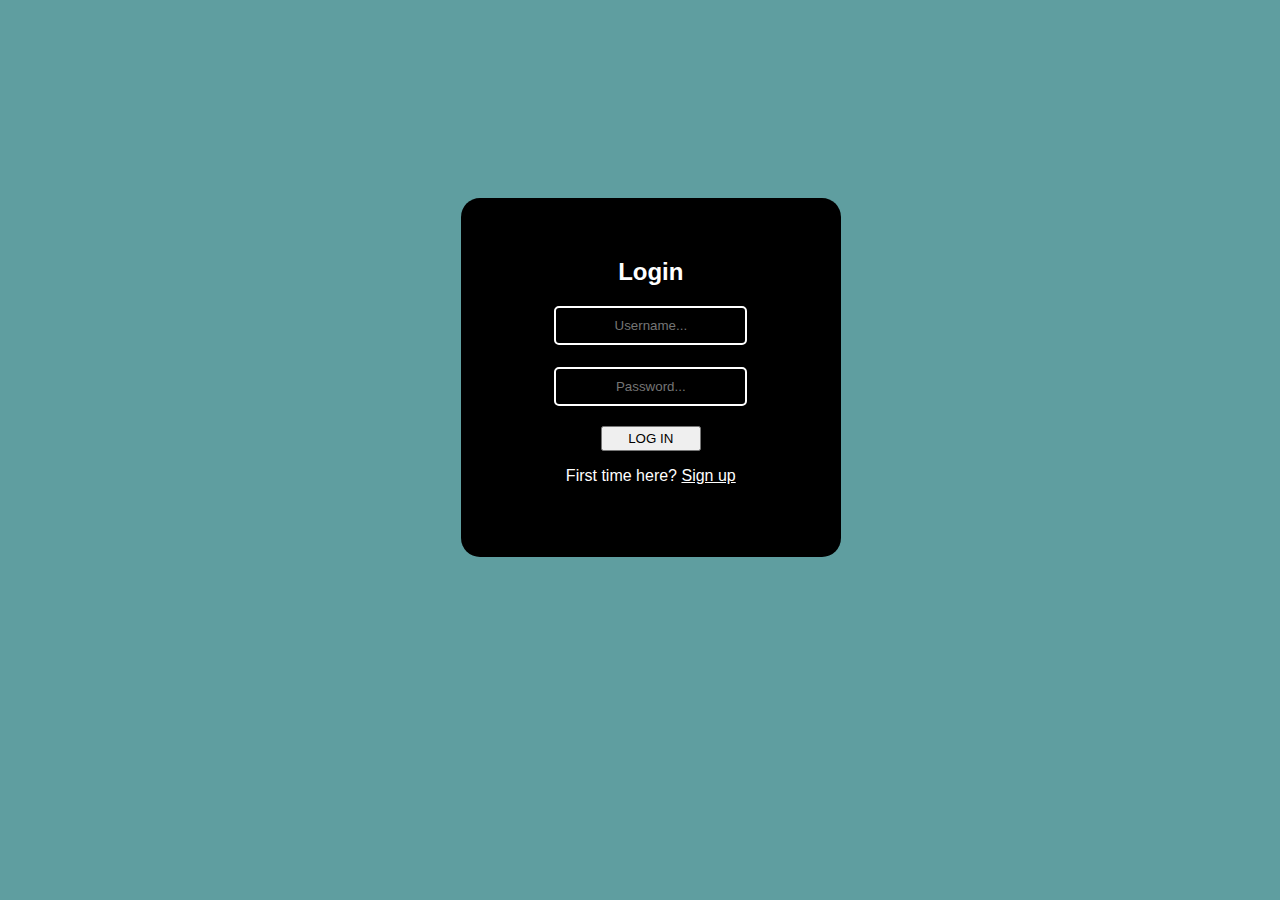
==== web/login.html @ 3a7c9951 "them web" ====
<!DOCTYPE html>
<html lang="en">
<head>
    <meta charset="UTF-8">
    <meta name="viewport" content="width=device-width, initial-scale=1.0">
    <title>LOGIN</title>
    <!-- <link rel="stylesheet" href="style.css"> -->
    <link rel="icon" href="favicon-32x32.png">
</head>
<body>
    <style>
        body{
            margin: 0;
            padding: 0;
            font-family: 'Segoe UI', Tahoma, Geneva, Verdana, sans-serif;
            background-color: cadetblue;
            /* background-image:"https://i.pinimg.com/originals/81/3a/3a/813a3a34bd3f25f0526e19e77a0434ee.jpg"; */
        }
        div{
            width: 300px;
            padding: 40px;
            position: absolute;
            top:22%;
            left:36%;
            background: black;
            text-align: center;
            border-radius: 19px;
        }
        input{
            background: none;
            border: 2px solid white ;
            display: block;
            margin: 2px auto;
            padding: 10px 6px;
            color: white;
            outline: none;
            border-radius: 5px;
            text-align: center;
        }
        button{
            width: 100px;
            height: 25px;
        }
        button:hover{
            background-color: black;
            opacity: 0.8;
            color:blanchedalmond    
        }
        p{
            white-space:nowrap;
            overflow:hidden;
        }
    </style>
    <div align="center" id="box">
        <h2 style="color: white;">Login</h2>
        <!-- <input id="email" type="email" placeholder="Email..."><br> -->
        <input id="username" type="username" placeholder="Username..."><br>
        <input id="password" type="password" placeholder="Password..." ><br>
        <button onclick="check()" style="overflow: hidden;" id="loginbutton">LOG IN</button><br>
        <p style="color: white;">First time here? <a style="color: white;" href="signup.html">Sign up</a></p>
        <p id="check"></p>
    </div>
    <script>
        function check() {

        let storedName = localStorage.getItem('user');
        let storedPw = localStorage.getItem('password')
        
        let username = document.getElementById('username');
        let userPw = document.getElementById('password');

    // check if stored data from register-form is equal to data from login form
    if(username.value !== storedName || userPw.value !== storedPw) {
        alert('ERROR');
    }else {
        alert('You are logged in.');
    }
}
    </script>
    
</body>
</html>
---- web/style.css ----
*{
  padding: 0;
  margin: 0;
  box-sizing: border-box;
}

body{
  width: 100vw;
  font-family: cursive;
  background-color:white;
}

ul{
  display: flex;
  justify-content: center;
  background-color: white;
  padding: 11px;
  margin: 0px 320px 0px 320px;
  text-align: center;
  border-bottom:1px solid grey;
  border-top: 1px solid grey;
}
li {
  display: inline;
  font-weight: bold;
  padding-left: 10px;
  padding-right: 10px;
}
li.ty{
  border-left:1px solid black;
}
a {
  text-decoration: none;
  color: black;
}
img{
  width: 25%;
  height: 25%;
}

.logo{
  text-align: center;
}
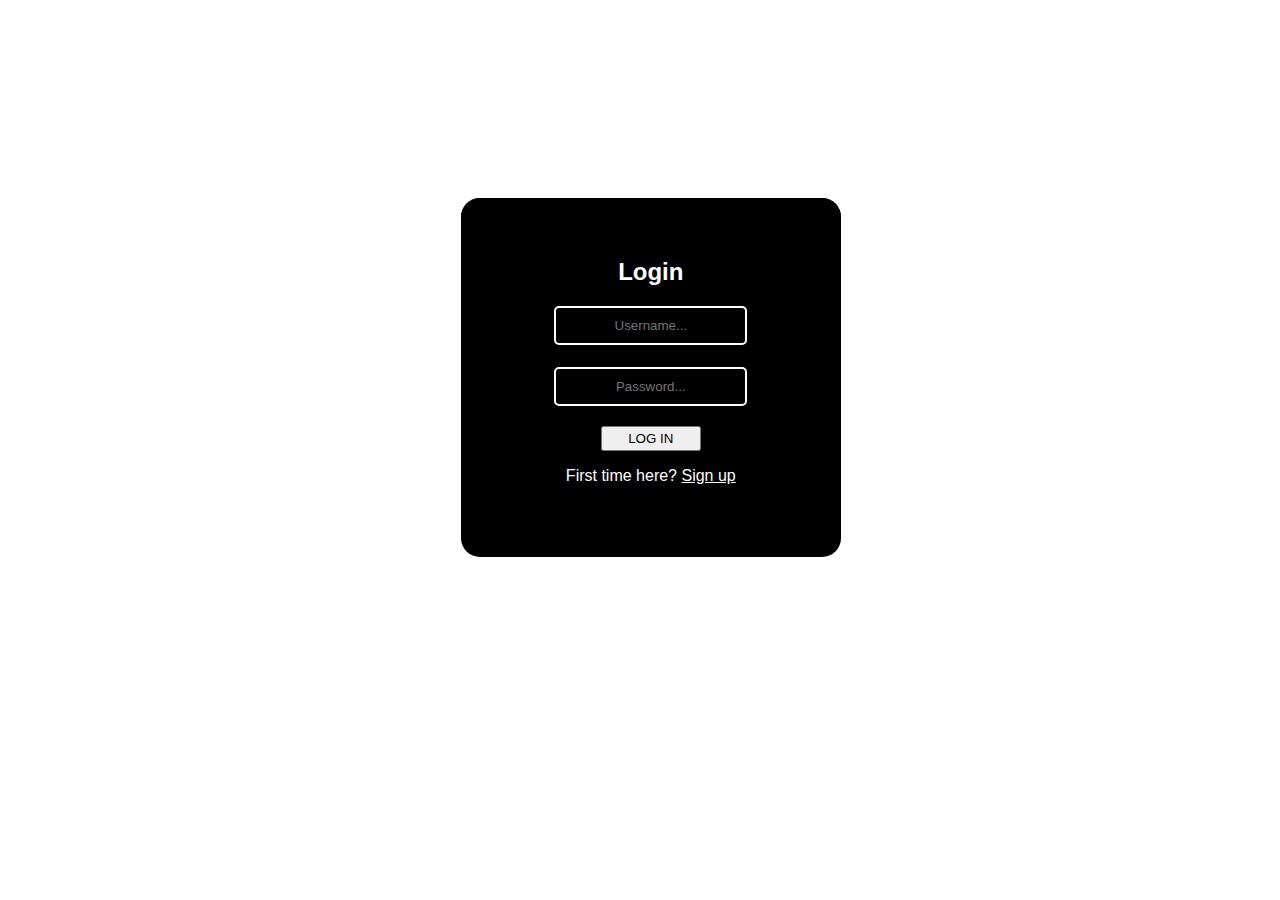
==== commit d2fec90c: "index" ====
--- a/web/login.html
+++ b/web/login.html
@@ -13,8 +13,9 @@
             margin: 0;
             padding: 0;
             font-family: 'Segoe UI', Tahoma, Geneva, Verdana, sans-serif;
-            background-color: cadetblue;
-            /* background-image:"https://i.pinimg.com/originals/81/3a/3a/813a3a34bd3f25f0526e19e77a0434ee.jpg"; */
+            /* background-color: cadetblue; */
+            background-image:url("loginbg.png");
+            background-size: cover;
         }
         div{
             width: 300px;
@@ -50,7 +51,14 @@
             white-space:nowrap;
             overflow:hidden;
         }
+        img{
+            width: 100%;
+            height: 25%;
+        }   
     </style>
+    <div>
+        <img src="loginbg.png" alt="">
+    </div>
     <div align="center" id="box">
         <h2 style="color: white;">Login</h2>
         <!-- <input id="email" type="email" placeholder="Email..."><br> -->
--- a/web/style.css
+++ b/web/style.css
@@ -4,23 +4,32 @@
   box-sizing: border-box;
 }
 
+.header{
+  height: 10%;
+}
+
 body{
   width: 100vw;
-  font-family: cursive;
-  background-color:white;
+  font-family:sans-serif;
+  overflow-x: hidden;
+  background-color:black;
 }
-
+.theme1{
+  /* border-bottom: 0px; */
+}
 ul{
-  display: flex;
-  justify-content: center;
-  background-color: white;
-  padding: 11px;
-  margin: 0px 320px 0px 320px;
-  text-align: center;
-  border-bottom:1px solid grey;
-  border-top: 1px solid grey;
+  position: absolute;
+  background-color: none;
+  padding: 14px;
+  top: 10px;
+  right: 5px;
+  /* margin: 0px 200px 0px 200px; */
+  /* text-align: center; */
+  /* border-bottom:1px solid grey; */
+  /* border-top: 1px solid grey; */
 }
 li {
+  width:27%;
   display: inline;
   font-weight: bold;
   padding-left: 10px;
@@ -28,16 +37,147 @@
 }
 li.ty{
   border-left:1px solid black;
+  color: #2a2d2d;
 }
 a {
   text-decoration: none;
-  color: black;
+  color: #cdc2b1;
 }
 img{
-  width: 25%;
+  width: 100%;
   height: 25%;
 }
-
+.home a{
+  color: #e50000;
+  text-decoration: underline ;
+  font-style: ;
+}
 .logo{
   text-align: center;
+}
+.logoo{
+  position: absolute;
+  top: 13%;
+  right: 4%;
+  width: 500px;
+}
+
+
+
+
+/* body */
+
+.boody{
+  height: 80%;
+}
+
+.sub1{
+  color: aliceblue;
+  border-radius: 14px   ;
+  
+  position: absolute;
+  top: 117%;
+  left: 5%;
+  right: 5%;
+  /* transform: translateX(-50%) */
+  /* width: ; */
+  height: 400px;
+  background-image: url("./img/sub1.png");
+}
+p{
+  position:absolute;
+  /* left: 8%; */
+  top: 37%;
+  overflow: hidden;
+  text-overflow: ellipsis;
+  max-width: 28%;
+}
+p.left{
+  left: 8%;
+}
+p.right{
+  right: 8%;
+  text-align: right;
+}
+.front{
+  color: red;
+  font-family:-apple-system, BlinkMacSystemFont, 'Segoe UI', Roboto, Oxygen, Ubuntu, Cantarell, 'Open Sans', 'Helvetica Neue', sans-serif;
+  font-style: italic;
+  position:absolute;
+  left: 8%;
+  top: 18%;
+}
+.vid{
+  position: absolute;
+  right: 7%;
+  top: 19%;
+  border-radius: 14px;
+}
+.vid2{
+  position: absolute;
+  top:13.5%;
+  left: 7%;
+  border-radius: 14px;
+}
+.vid3{
+  position: absolute;
+  top: 13.5%;
+  right: 7%;
+  border-radius: 14px;
+}
+.line{
+  position: absolute;
+  left: 8%;
+  top: 20%;
+  width: 180px;
+  height: 50px;
+  border-bottom: 2px solid #e50000;
+}
+.rightline{
+  position: absolute;
+  top: 20%;
+  right: 8%;
+  width: 180px;
+  height: 50px;
+  border-bottom: 2px solid #e50000;
+}
+.sub2{
+  /* background-color: aqua; */
+  height: 400px;
+  border-radius: 14px;
+  /* border: 1px solid white; */
+  color: aliceblue;
+  background-image: url("./img/sub2.png");
+  position: absolute;
+  top: 187%;
+  left: 5%;
+  right: 5%;
+}
+.back{
+  color: red;
+  font-family: -apple-system, BlinkMacSystemFont, 'Segoe UI', Roboto, Oxygen, Ubuntu, Cantarell, 'Open Sans', 'Helvetica Neue', sans-serif;
+  font-style: italic;
+  position: absolute;
+  top: 18%;
+  right: 8%;
+}
+.sub3{
+  border-radius: 14px   ;
+  color: aliceblue;
+  position: absolute;
+  top: 257%;
+  left: 5%;
+  right: 5%;
+  /* transform: translateX(-50%) */
+  /* width: ; */
+  height: 400px;
+  background-image: url("./img/sub1.png");
+}
+
+.footer{
+  height: 10%;
+  height: 270px;
+}
+.footersqr{
+
 }